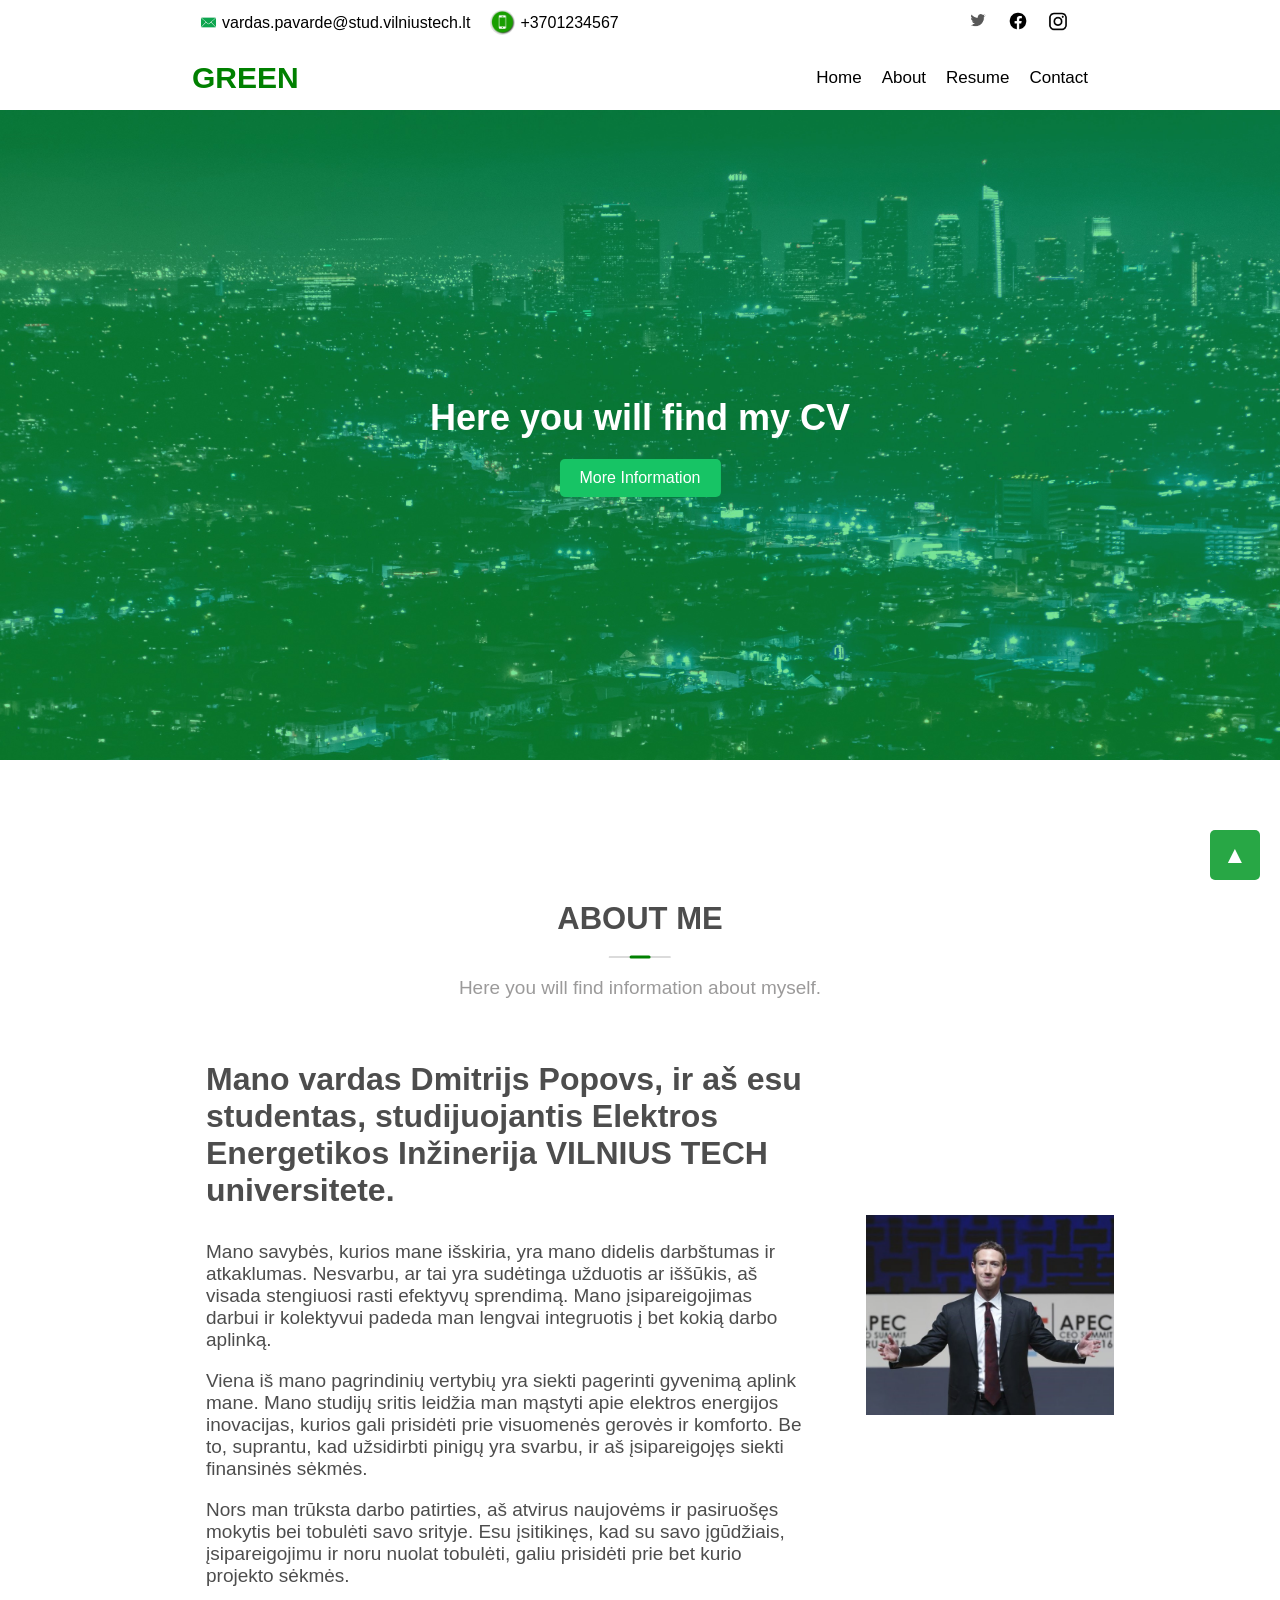
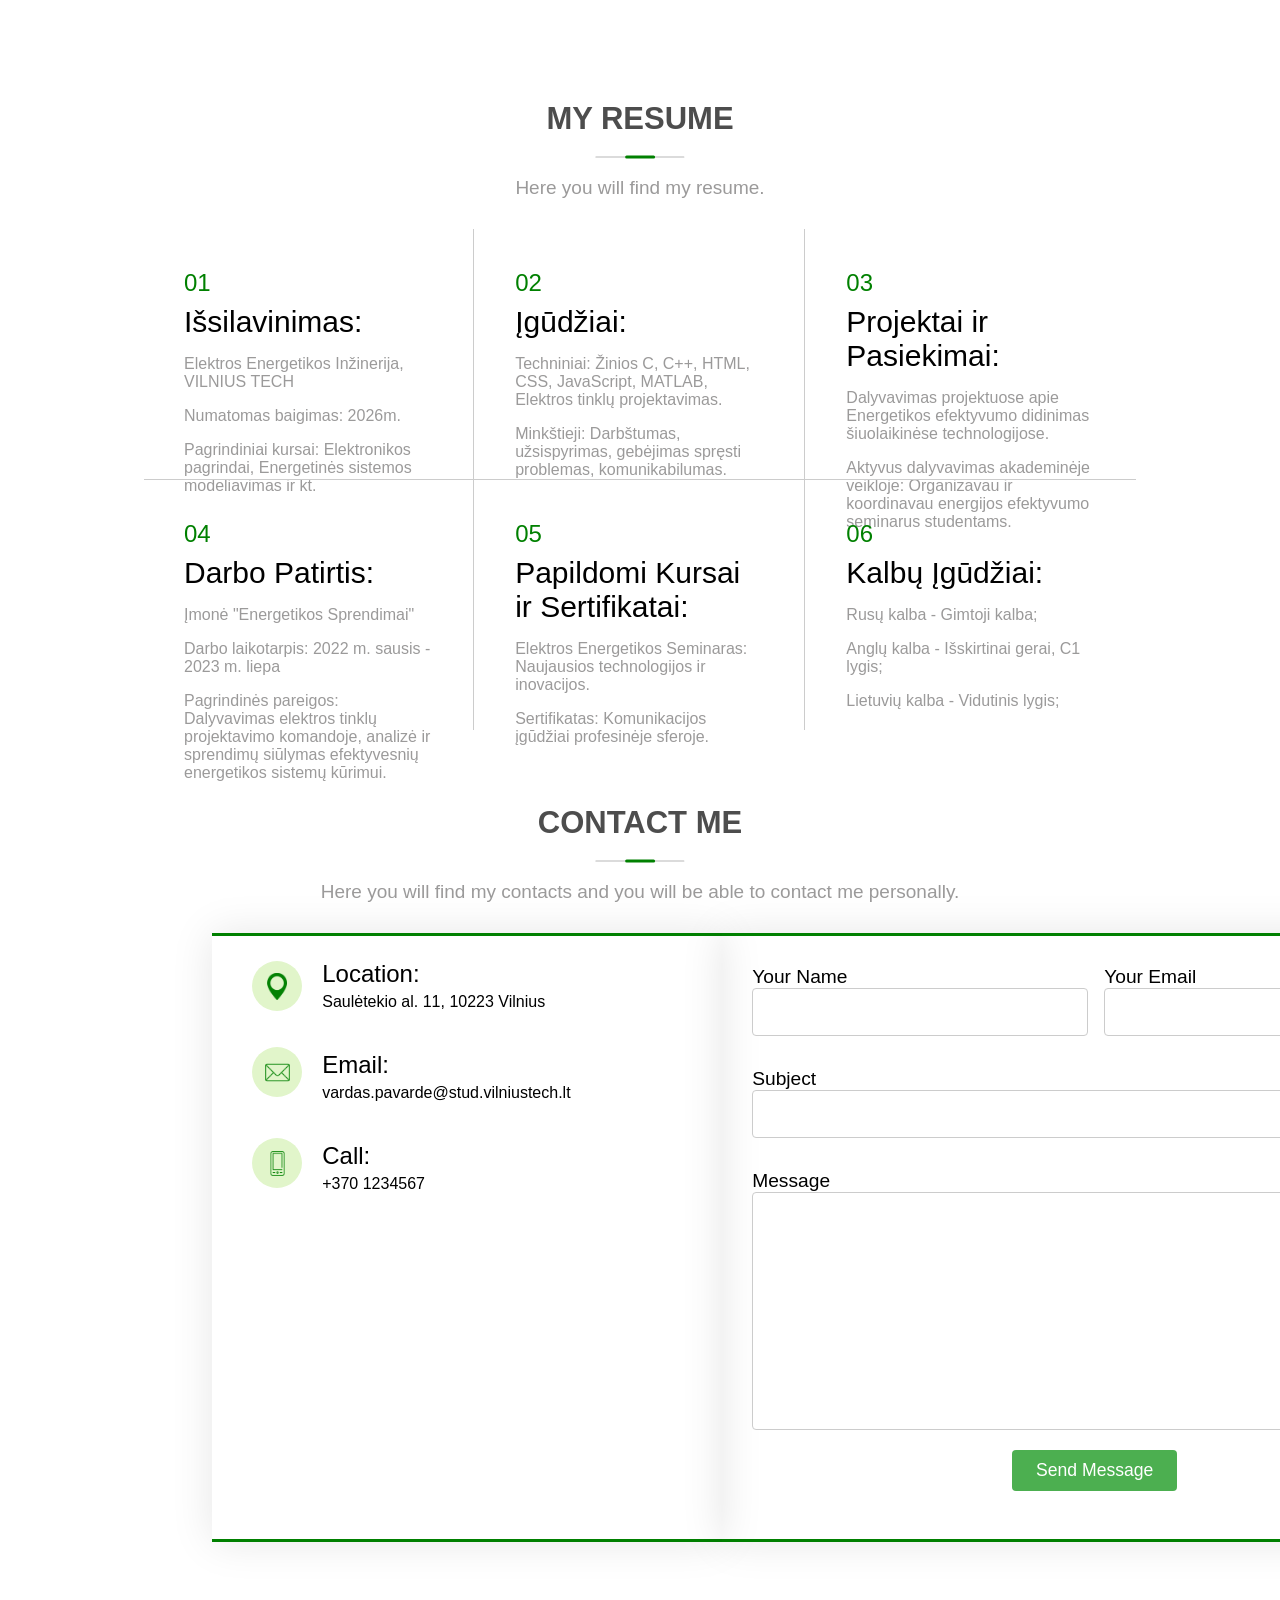
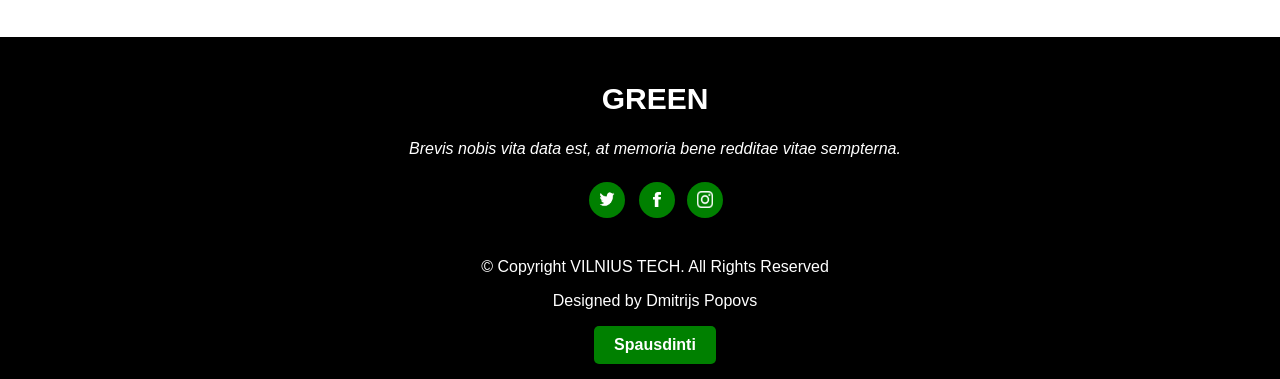
==== Index.html @ 9f22523c "Initial commit" ====
<!DOCTYPE html>
<html lang="lt">
<head>
    <meta charset="UTF-8">
    <meta name="viewport" content="width=device-width, initial-scale=1.0">
    <title>Home</title>

    <link rel="stylesheet" type="text/css" href="vienas.css">
    <link rel="stylesheet" type="text/css" href="print.css" media="print">
    <script src="coffescript.js"></script>
    <link rel="stylesheet" href="https://cdnjs.cloudflare.com/ajax/libs/font-awesome/5.15.3/css/all.min.css" integrity="sha384-oR2A9iJKs1V4Ck6v4+6U6i5H8eheX2SO+TzukVrflKlDl5JHIIdT9/Ayk5IGrZd6" crossorigin="anonymous">
</head>
<body>
    <!-- Quick contacts -->
    <div class="header">
        <div class="contact-info">
          <span class="email">vardas.pavarde@stud.vilniustech.lt</span>
          <span class="phone">+3701234567</span>
        </div>
        <div class="social-icons">
          <a href="https://twitter.com/Markzukerberg" target="_blank"><img src="twitter-icon.png" alt="Twitter"></a>
          <a href="https://facebook.com/zuck" target="_blank"><img src="facebook-icon.png" alt="Facebook"></a>
          <a href="https://instagram.com/zuck" target="_blank"><img src="instagram-icon.png" alt="Instagram"></a>
        </div>
    </div>
    <!-- Navigacijos meniu -->
    <div class="nav-container">
        <nav>
          <p class="logo">GREEN</p>
          <ul>
            <li><a href="Main.html">Home</a></li>
            <li><a href="#" onclick="scrollToSection(event, 'about')">About</a></li>
            <li><a href="#" onclick="scrollToSection(event, 'resume')">Resume</a></li>
            <li><a href="#" onclick="scrollToSection(event, 'contact')">Contact</a></li>
          </ul>
        </nav>
    </div>
      
    <!-- Night City Photo -->
    <div class="container">
        <img src="night.jpg" alt="Your Image" class="full-width-image">
        <div class="overlay-content">
          <h1>Here you will find my CV</h1>
          <a href="apie.html" class="button">More Information</a>
        </div>
    </div>


    <main>
        <!-- "About" -->
        <section id="about">
          <h2 class="center-text">ABOUT ME</h2>
          <div class="divider-container">
            <div class="green-line"></div>
            <div class="divider-line"></div>
          </div>    
          <h2 class="center-text-smaller">Here you will find information about myself.</h2>      
          <div class="about-content">
            <div class="text">
              <div class="text-heading">
                <p>Mano vardas Dmitrijs Popovs, ir aš esu studentas, studijuojantis Elektros Energetikos Inžinerija VILNIUS TECH universitete.</p>
              </div>
              <div class="text-main-about">
                <p>Mano savybės, kurios mane išskiria, yra mano didelis darbštumas ir atkaklumas. Nesvarbu, ar tai yra sudėtinga užduotis ar iššūkis, aš visada stengiuosi rasti efektyvų sprendimą. Mano įsipareigojimas darbui ir kolektyvui padeda man lengvai integruotis į bet kokią darbo aplinką.</p>
                <p>Viena iš mano pagrindinių vertybių yra siekti pagerinti gyvenimą aplink mane. Mano studijų sritis leidžia man mąstyti apie elektros energijos inovacijas, kurios gali prisidėti prie visuomenės gerovės ir komforto. Be to, suprantu, kad užsidirbti pinigų yra svarbu, ir aš įsipareigojęs siekti finansinės sėkmės.</p>
                <p>Nors man trūksta darbo patirties, aš atvirus naujovėms ir pasiruošęs mokytis bei tobulėti savo srityje. Esu įsitikinęs, kad su savo įgūdžiais, įsipareigojimu ir noru nuolat tobulėti, galiu prisidėti prie bet kurio projekto sėkmės.</p>
              </div>
            </div>
            <div class="photo">
              <img src="zuck.jpg" alt="About Zuck">
            </div>
          </div>
        </section>

        <!-- "Resume" -->
        <section id="resume">
          <h2 class="center-text">MY RESUME</h2>
          <div class="divider-container">
            <div class="green-line"></div>
            <div class="divider-line"></div>
          </div>    
          <h2 class="center-text-smaller">Here you will find my resume.</h2>
          
          <div class="main-container-resume">
            <div class="container-resume">
              <div class="number">01</div>
              <div class="resume-heading">Išsilavinimas:</div>
              <div class="resume-text">
                <p>Elektros Energetikos Inžinerija, VILNIUS TECH</p>
                <p>Numatomas baigimas: 2026m.</p>
                <p>Pagrindiniai kursai: Elektronikos pagrindai, Energetinės sistemos modeliavimas ir kt.</p>
              </div>
            </div>
            <div class="container-resume">
              <div class="number">02</div>
              <div class="resume-heading">Įgūdžiai:</div>
              <div class="resume-text">
                <p>Techniniai: Žinios C, C++, HTML, CSS, JavaScript, MATLAB, Elektros tinklų projektavimas.</p>
                <p>Minkštieji: Darbštumas, užsispyrimas, gebėjimas spręsti problemas, komunikabilumas.</p>
              </div>
            </div>
            <div class="container-resume no-right-border">
              <div class="number">03</div>
              <div class="resume-heading">Projektai ir Pasiekimai:</div>
              <div class="resume-text">
                <p>Dalyvavimas projektuose apie Energetikos efektyvumo didinimas šiuolaikinėse technologijose.</p>
                <p>Aktyvus dalyvavimas akademinėje veikloje: Organizavau ir koordinavau energijos efektyvumo seminarus studentams.</p>
              </div>
            </div>
            <div class="separator"></div>
            <div class="container-resume">
              <div class="number">04</div>
              <div class="resume-heading">Darbo Patirtis:</div>
              <div class="resume-text">
                <p>Įmonė "Energetikos Sprendimai"</p>
                <p>Darbo laikotarpis: 2022 m. sausis - 2023 m. liepa</p>
                <p>Pagrindinės pareigos: Dalyvavimas elektros tinklų projektavimo komandoje, analizė ir sprendimų siūlymas efektyvesnių energetikos sistemų kūrimui.</p>
              </div>
            </div>
            <div class="container-resume">
              <div class="number">05</div>
              <div class="resume-heading">Papildomi Kursai ir Sertifikatai:</div>
              <div class="resume-text">
                <p>Elektros Energetikos Seminaras: Naujausios technologijos ir inovacijos.</p>
                <p>Sertifikatas: Komunikacijos įgūdžiai profesinėje sferoje.</p>
              </div>
            </div>
            <div class="container-resume no-right-border">
              <div class="number">06</div>
              <div class="resume-heading">Kalbų Įgūdžiai:</div>
              <div class="resume-text">
                <p>Rusų kalba - Gimtoji kalba;</p>
                <p>Anglų kalba - Išskirtinai gerai, C1 lygis;</p>
                <p>Lietuvių kalba - Vidutinis lygis;</p>
              </div>
            </div>
          </div>

        </section>
    
        <!-- "Contact" -->
        <section id="contact">
          <h2 class="center-text">CONTACT ME</h2>
          <div class="divider-container">
            <div class="green-line"></div>
            <div class="divider-line"></div>
          </div> 
          <h2 class="center-text-smaller">Here you will find my contacts and you will be able to contact me personally.</h2>

          <div class="contact-container">
            <div class="left-container">
              <div class="location-content">
                <div class="location-marker">
                    <img src="marker-icon.png" alt="Marker Icon">
                </div>
                <div class="location-text">
                    <p class="large-bold">Location:</p>
                    <p class="small">Saulėtekio al. 11, 10223 Vilnius</p>
                </div>
              </div>

              <div class="letter-content">
                <div class="letter-marker">
                    <img src="email-icon.png" alt="Marker Icon">
                </div>
                <div class="letter-text">
                    <p class="large-bold">Email:</p>
                    <p class="small">vardas.pavarde@stud.vilniustech.lt</p>
                </div>
              </div>
              
              <div class="call-content">
                <div class="call-marker">
                    <img src="call-icon.png" alt="Marker Icon">
                </div>
                <div class="call-text">
                    <p class="large-bold">Call:</p>
                    <p class="small">+370 1234567</p>
                </div>
              </div>
  
              <iframe 
              src="https://www.google.com/maps/embed?pb=!1m18!1m12!1m3!1d2304.2776367443626!2d25.33702326953212!3d54.72233111229639!2m3!1f0!2f0!3f0!3m2!1i1024!2i768!4f13.1!3m3!1m2!1s0x46dd96e86a61f053%3A0xd4bb20eab67f9bf9!2sVilnius%20Gediminas%20Technical%20University%20(VILNIUS%20TECH)!5e0!3m2!1sru!2s!4v1700775065165!5m2!1sru!2s" 
              width="600" 
              height="450" 
              style="border:0;" 
              allowfullscreen="" 
              loading="lazy" 
              referrerpolicy="no-referrer-when-downgrade">
              </iframe>
            </div>

            <div class="right-container">
              <form action="#" method="post" id="contact-form">
                <div class="label-input-group">
                  <div class="input-row">
                    <label for="name">Your Name</label>
                    <input type="text" id="name" name="name" required>
                  </div>
                  
                  <div class="input-row">
                    <label for="email">Your Email</label>
                    <input type="email" id="email" name="email" required>
                  </div>
                </div>
        
                <div class="ending-input-group">
                  <label for="subject">Subject</label>
                  <input type="text" id="subject" name="subject" required>
          
                  <label for="message">Message</label>
                  <textarea id="message" name="message" rows="4" required></textarea>
                </div>
        
                <button type="submit">Send Message</button>
              </form>
            </div>
          </div>
        </section>
    </main>

    <!-- Bottom section -->
    <div class="page-end">
      <p class="green-text">GREEN</p>
      <p class="normal-text">Brevis nobis vita data est, at memoria bene redditae vitae sempterna.</p>
      <div class="social-icons-bottom">
        <a href="https://twitter.com/Markzukerberg" target="_blank" class="icon1"><img src="twitter-icon-bottom.png" alt="Twitter"></a>
        <a href="https://facebook.com/zuck" target="_blank" class="icon2"><img src="facebook-icon-bottom.png" alt="Facebook"></a>
        <a href="https://instagram.com/zuck" target="_blank" class="icon3"><img src="instagram-icon-bottom.png" alt="Instagram"></a>
      </div>
      <p>&copy Copyright VILNIUS TECH. All Rights Reserved</p>
      <p>Designed by Dmitrijs Popovs</p>
      <print href="#" onclick="printPage()">Spausdinti</print>
    </div>
    
    <!-- Button to scroll to the top -->
    <div class="scroll-to-top">
        <a href="#" class="scroll-button" id="scrollButton">&#9650;</a>
    </div>    

    <script>
      function printPage() {
        window.print(); 
      }
    </script>
</body>
</html>
---- vienas.css ----
body {
    color: rgb(0, 0, 0);
    font-family: Calibri Black, sans-serif;
    margin: 0;
    padding: 0;
    overflow-x: hidden;
}
/* Navigation */
nav {
  position: static;
  display: flex;
  justify-content: space-between;
  align-items: center;
  background-color: white; 
  padding: 10px;
  height: 45px; 
  transition: height 0.3s;
  z-index: 1000;
  margin-left: auto;
  margin-right: auto;
  width: 70%; 
}

.nav-container {
  background-color: white;
  display: flex;
  position: static;
  top: 0;
  width: 100%;
  z-index: 1000;
}

.logo {
  color: green;
  font-size: 30px;
  font-weight: bold;
  padding: 0;
}

nav ul {
  list-style: none;
  display: flex;
  margin: 0;
  padding: 0;
}

nav ul li {
  margin-left: 20px;
  font-size: 17px;
}

nav ul li a {
  text-decoration: none;
  color: black;
}

nav ul li a:hover {
  text-decoration: none;
  color: green;
  transition: 0.4s;
}
/* -------------- */

/* Quick contacts */
.header {
  background-color: rgb(255, 255, 255);
  padding: 10px;
  display: flex;
  justify-content: space-between;
  align-items: center;
  position: static;
  margin-left: auto;
  margin-right: auto;
  width: 70%;
}


.contact-info {
  display: flex;
  align-items: center;
}

.email,
.phone {
  margin-right: 20px;
  position: relative;
  display: flex; 
  align-items: center;
  font-size: 16px;
}

.email::before,
.phone::before {
  content: "";
  width: 25px;
  height: 25px;
  background-color: green;
  border-radius: 50%;
  margin-right: 5px;
}

.email::before {
  background-image: url('letter333-icon.jpg');
  background-size: cover;
}

.phone::before {
  background-image: url('phone-icon.png'); 
  background-size: cover;
}

.social-icons {
  display: flex;
}

.social-icons a {
  margin-right: 20px;
}

.social-icons img {
  width: 20px; 
  height: auto;
}
  /* -------------- */

  /* Night City Photo */
  .container {
    position: relative;
  }
  
  .full-width-image {
    width: 100%;
    height: 650px;
    display: block;
  }
  
  .overlay-content {
    position: absolute;
    top: 50%;
    left: 50%;
    transform: translate(-50%, -50%);
    text-align: center;
    color: white; 
  }
  
  .overlay-content h1 {
    font-size: 36px;
    margin-bottom: 20px;
  }
  
  .button {
    display: inline-block;
    padding: 10px 20px;
    background-color: #17c465; 
    color: white; 
    text-decoration: none;
    border-radius: 5px;
    font-size: 16px;
  }
  /* -------------- */

  /* Button to scroll to the top */
  .scroll-to-top {
    position: fixed;
    bottom: 20px;
    right: 20px;
    z-index: 1000;
  }
  
  .scroll-button {
    display: block;
    width: 50px;
    height: 50px;
    background-color: #28A745; 
    color: white;
    text-align: center;
    line-height: 50px;
    font-size: 24px;
    text-decoration: none;
    border-radius: 5px;
    cursor: pointer;
  }
  
  .scroll-button:hover {
    background-color: #218838; 
  }
  /* -------------- */

  /* Main section */
  main {
    text-align: center;
    padding: 20px;
  }

  .center-text {
    margin-bottom: 20px;
    font-weight: bold;
    font-size: 31px;
    color: rgb(77, 77, 77);
  }

  .center-text-smaller {
    margin-top: 5px;
    margin-bottom: 30px;
    font-size: 19px;
    color: rgb(155, 154, 154);
    font-family: 'Gill Sans', 'Gill Sans MT', Calibri, 'Trebuchet MS', sans-serif;
    font-weight: normal;
  }

  .divider-container {
    position: relative;
    width: 20%;
    margin-bottom: 40px;
    margin-right:  auto;
    margin-left:  auto;
  }
  
  .green-line {
    position: absolute;
    top: 50%;
    left: 50%;
    transform: translate(-50%, -50%);
    height: 3px;
    width: 12%; 
    background-color: green;
    z-index: 10;
    border-radius: 8px;
  }
  
  .divider-line {
    position: absolute;
    top: 50%;
    left: 50%;
    transform: translate(-50%, -50%);
    height: 1px;
    width: 36%; 
    background-color: rgb(184, 184, 184);
    z-index: 9;
    border-radius: 8px;
  }
/* About */
  #about {
    background-color: #fff;
    margin: 75px auto;
    padding: 20px;
    width: 70%;
  }
  
  .about-content {
    display: flex;
    justify-content: center;
    align-items: center;
  }
  
  .text {
    text-align: left;
    margin-right: 20px;
    max-width: 600px;
    overflow-wrap: break-word;
    font-family: 'Gill Sans', 'Gill Sans MT', Calibri, 'Trebuchet MS', sans-serif;
  }
  
  .text-heading {
    margin-bottom: 10px;
    font-weight: bold;
    font-size: 32px;
    color: rgb(77, 77, 77);
  }

  .text-main-about {
    margin-bottom: 10px;
    font-size: 19px;
    color: rgb(77, 77, 77);
  }
  
  .photo img {
    width: 100%;
    height: auto;
    position: relative;
    left: 40px;
  }
  /* ----- */

  /* Resume */
  #resume {
    text-align: center;
    margin: 75px auto;
    align-items: center;
  }

  .main-container-resume {
    display: flex;
    flex-wrap: wrap;
    justify-content: space-between;
    background-color: white;
    width: 80%;
    margin-left: auto;
    margin-right: auto;
  }
  
  .container-resume {
    box-sizing: border-box;
    width: calc(33.3333% - 1px);
    height: 250px;
    padding: 40px;
    text-align: left;
  }
  
  .number {
    color: green;
    font-size: 24px;
    margin-bottom: 8px;
  }

  .resume-heading {
    color: black;
    font-size: 30px;
    margin-top: 8px;
    margin-bottom: 8px;
  }

  .resume-text {
    color: rgb(155, 154, 154);
    margin-top: 4px;
    margin-bottom: 4px;
  }

  .separator {
    width: 100%;
    height: 1px;
    background-color: #ccc;
    box-sizing: border-box;
  }

  .container-resume:not(.no-right-border) {
    border-right: 1px solid #ccc;
  }

  /* ------ */
  
  /* Contact */
  #contact {
    text-align: center;
    margin: 75px auto;
    align-items: center;
  }

  .contact-container {
    display: flex;
    justify-content: space-between;
    margin-top: 20px;
    margin-left: auto;
    margin-right: auto;
    width: 69%;
  } 

  .left-container {
    text-align: left;
    border-top: 3px solid green;
    border-bottom: 3px solid green;
    box-shadow: 0px 0px 40px rgba(0, 0, 0, 0.1);
  }

  .location-content {
    display: flex;
    align-items: center;
    margin-left: 40px;
    width: 470px;
  }

  .location-marker {
    display: flex;
    justify-content: center;
    align-items: center;
    position: relative;
    background-color: #e1f5ca;
    border-radius: 50%;
    width: 50px;
    height: 50px;
    overflow: hidden;
    margin-top: 10px; 
    transition: background-color 0.9s;
  }

  .location-marker img {
      width: 40%;
      height: auto;
  }

  .location-marker::before {
    content: url('marker-icon.png');
    position: absolute;
    top: 0;
    left: 0;
    width: 100%;
    height: 100%;
  }

  .location-content:hover .location-marker {
    background-color: green;
  }

  .location-content:hover .location-marker::before, .location-content:hover .location-marker img {
    content: url('marker-icon-light.png');
  }

  .letter-content {
    display: flex;
    align-items: center;
    margin-left: 40px;
    width: 470px;
  }

  .letter-marker {
    display: flex;
    justify-content: center;
    align-items: center;
    position: relative;
    background-color: #e1f5ca; 
    border-radius: 50%; 
    width: 50px;
    height: 50px;
    overflow: hidden;
    transition: background-color 0.9s;
  }

  .letter-marker img {
    width: 50%;
    height: auto;
  }

  .letter-marker::before {
    content: url('email-icon.png');
    position: absolute;
    top: 0;
    left: 0;
    width: 100%;
    height: 100%;
  }

  .letter-content:hover .letter-marker {
    background-color: green;
  }

  .letter-content:hover .letter-marker::before, .letter-content:hover .letter-marker img {
    content: url('email-icon-light.png');
  }

  .call-content {
    display: flex;
    align-items: center; 
    margin-left: 40px;
    width: 470px;
  }

  .call-marker {
    display: flex;
    justify-content: center;
    align-items: center;
    position: relative;
    background-color: #e1f5ca;
    border-radius: 50%; 
    width: 50px; 
    height: 50px; 
    overflow: hidden; 
    transition: background-color 0.9s;
  }

  .call-marker img {
    width: 50%; 
    height: auto; 
  }

  .call-marker::before {
    content: url('call-icon.png');
    position: absolute;
    top: 0;
    left: 0;
    width: 100%;
    height: 100%;
  }

  .call-content:hover .call-marker {
    background-color: green;
  }

  .call-content:hover .call-marker::before, .call-content:hover .call-marker img {
    content: url('call-icon-light.png');
  }


  .large-bold {
    font-size: 24px;
    margin-left: 20px;
    margin-bottom: 5px;
  }

  .small {
    font-size: 16px;
    margin-left: 20px;
    margin-top: 5px;
  }

  .right-container {
    text-align: left;
    align-items: center;
    border-top: 3px solid green;
    border-bottom: 3px solid green;
    box-shadow: 0px 0px 40px rgba(0, 0, 0, 0.1);
  }

  form {
    display: flex;
    flex-direction: column;
    width: 750px;
  }

  .label-input-group {
    display: flex;
    flex-direction: row;
    margin-top: 30px;
    margin-left: 30px;
    font-size: 120%;
  }

  .input-row {
    display: flex;
    flex-direction: column;
    margin-right: 16px;
  }

  .ending-input-group {
    display: flex;
    flex-direction: column;
    margin-left: 30px;
    font-size: 120%;
  }

  #name,
  #email{
    width: 318px;
    max-width: 100%;
    padding: 8px;
    margin-bottom: 32px;
    border: 1px solid #ccc;
    height: 30px;
    border-radius: 4px;
    font-size: 110%;
  }
  
  #subject {
    width: 93%;
    max-width: 93%;
    padding: 8px;
    margin-bottom: 32px;
    border: 1px solid #ccc;
    height: 30px;
    border-radius: 4px;
    font-size: 110%;
  }

  #message {
    width: 93%;
    max-width: 93%;
    padding: 8px;
    margin-bottom: 20px;
    border: 1px solid #ccc;
    height: 220px;
    border-radius: 4px;
    resize: vertical;
    font-size: 125%;
  }

  button {
    padding: 10px 15px;
    background-color: #4CAF50; 
    color: white;
    border: none;
    border-radius: 4px;
    cursor: pointer;
    transition: background-color 0.3s; 
    width: 22%;
    margin-left: 290px;
    margin-bottom: 24px;
    font-size: 110%;
  }

  button:hover {
    background-color: #69b66c; 
  }
  /* ------- */
  /* -------------- */

  /* Bottom section */
  .page-end {
    background-color: rgb(0, 0, 0);
    color: white;
    text-align: center;
    padding: 15px;
    position: relative;
    bottom: 0;
    left: 0;
    width: 100%;
    z-index: 1;
  }
  
  .green-text {
    font-weight: bold;
    font-size: 30px;
    margin-bottom: 24px;
  }
  
  .normal-text {
    font-weight: normal;
    font-style: italic;
  }

  .social-icons-bottom {
    display: flex;
    justify-content: center;
    align-items: center;
    margin-top: 25px;
    margin-bottom: 40px;
    z-index: 10;
  }

  .social-icons-bottom a {
    display: inline-block;
    position: relative;
    margin: 5px 18px;
  }

  .icon1 img {
    width: 20px;
    height: 20px;
    margin-top: 1.5px;
  }

  .icon2 img {
    width: 7.5px;
    height: 15px;
    margin-top: 1.5px;
  }

  .icon3 img {
    width: 16.5px;
    height: 16.5px;
    margin-top: 2.5px;
  }

  .social-icons-bottom a::before {
    content: '';
    position: absolute;
    top: 50%;
    left: 50%;
    transform: translate(-50%, -50%);
    width: 36px;
    height: 36px;
    background-color: green;
    border-radius: 30px;
    z-index: -1;
  }

  /* -------------- */

  /*      Map      */
  iframe {
    display: block;
    margin-top: 10px;
    margin-bottom: 40px;
    margin-left: auto;
    margin-right: auto;
    width: 480px;
    height: 280px;
  }
  /* ------------- */

  /*     Print     */
  print {
    display: inline-block;
    padding: 10px 20px;
    font-size: 16px;
    font-weight: bold;
    text-align: center;
    text-decoration: none;
    cursor: pointer;
    color: #fff;
    background-color: green; 
    border: none;
    border-radius: 5px; 
  }

  print:hover {
    background-color: red;
  }
  /* ------------- */
---- print.css ----
body {
    font-family: 'serif';
    text-align: left;
  }
  
  img {
    max-width: 100%;
  }
  
  @media print {
    body {
      font-size: 12pt;
      text-align: left;
    }
  }
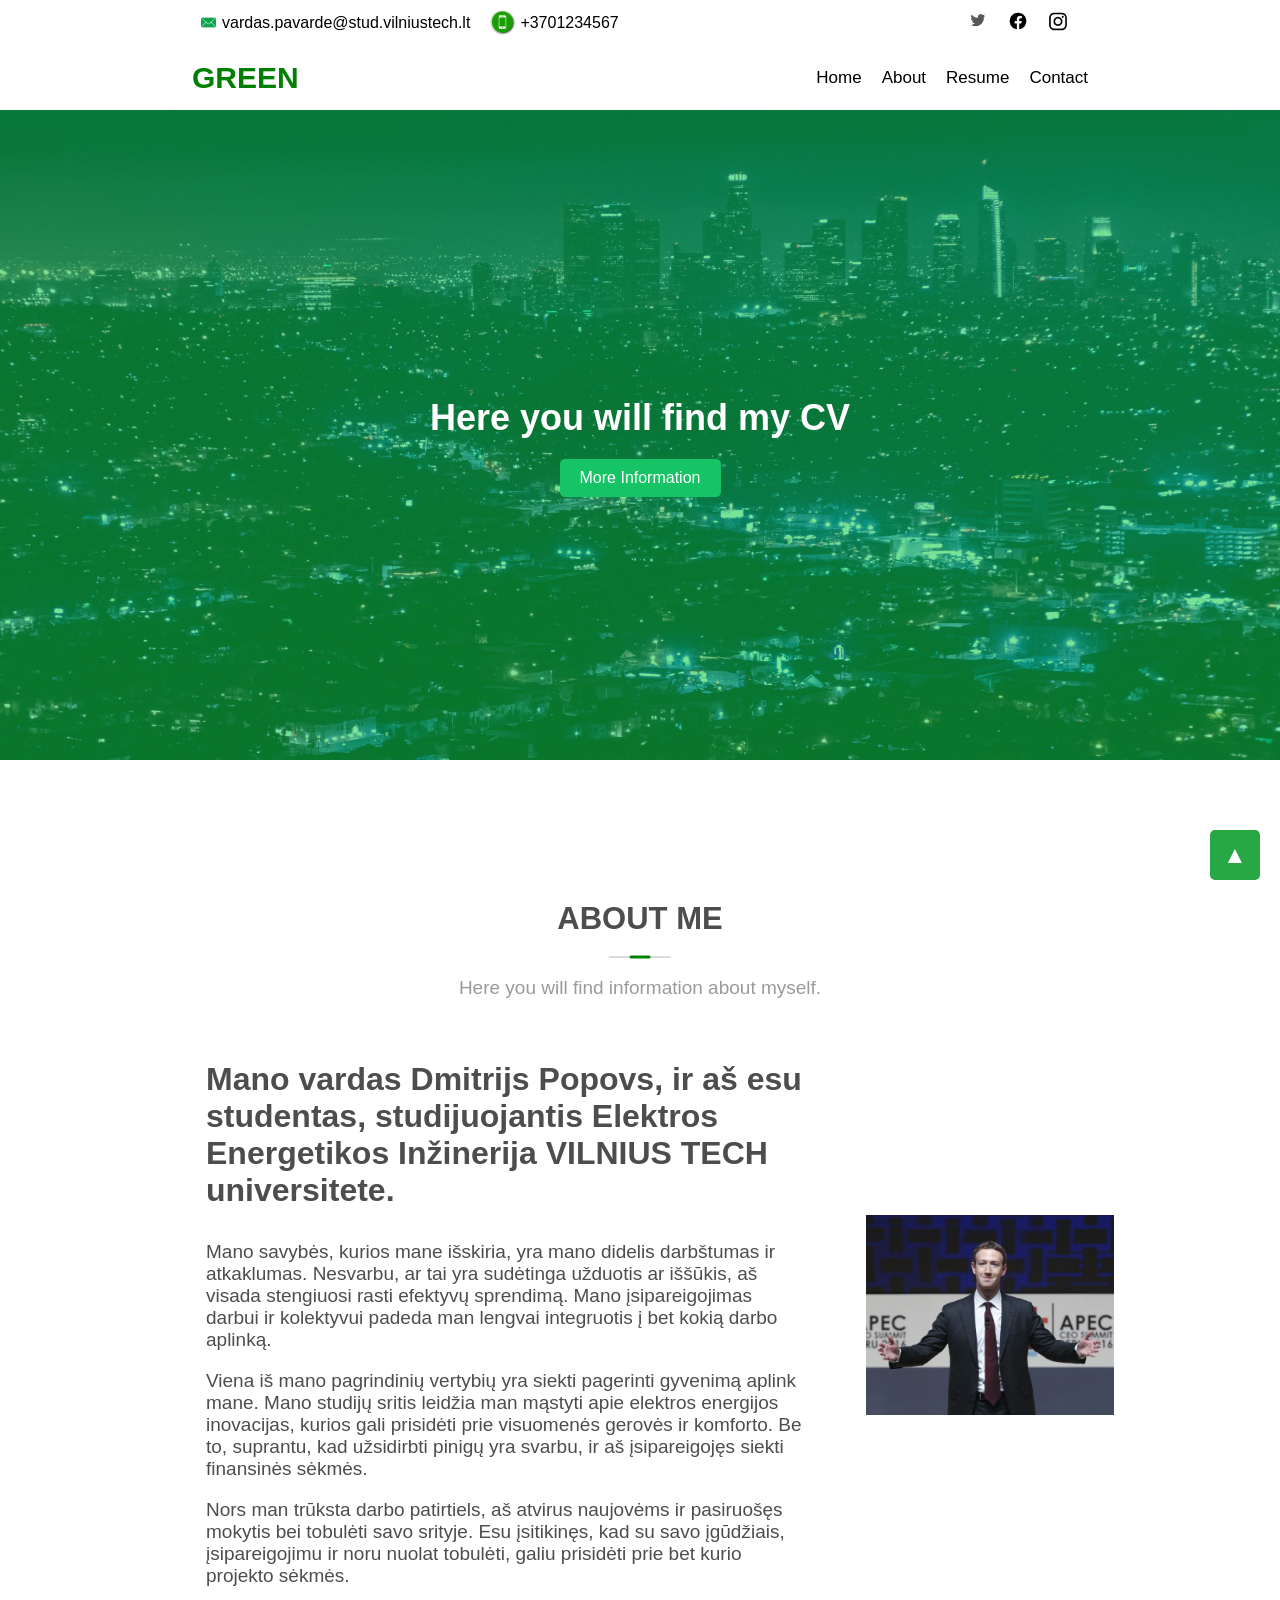
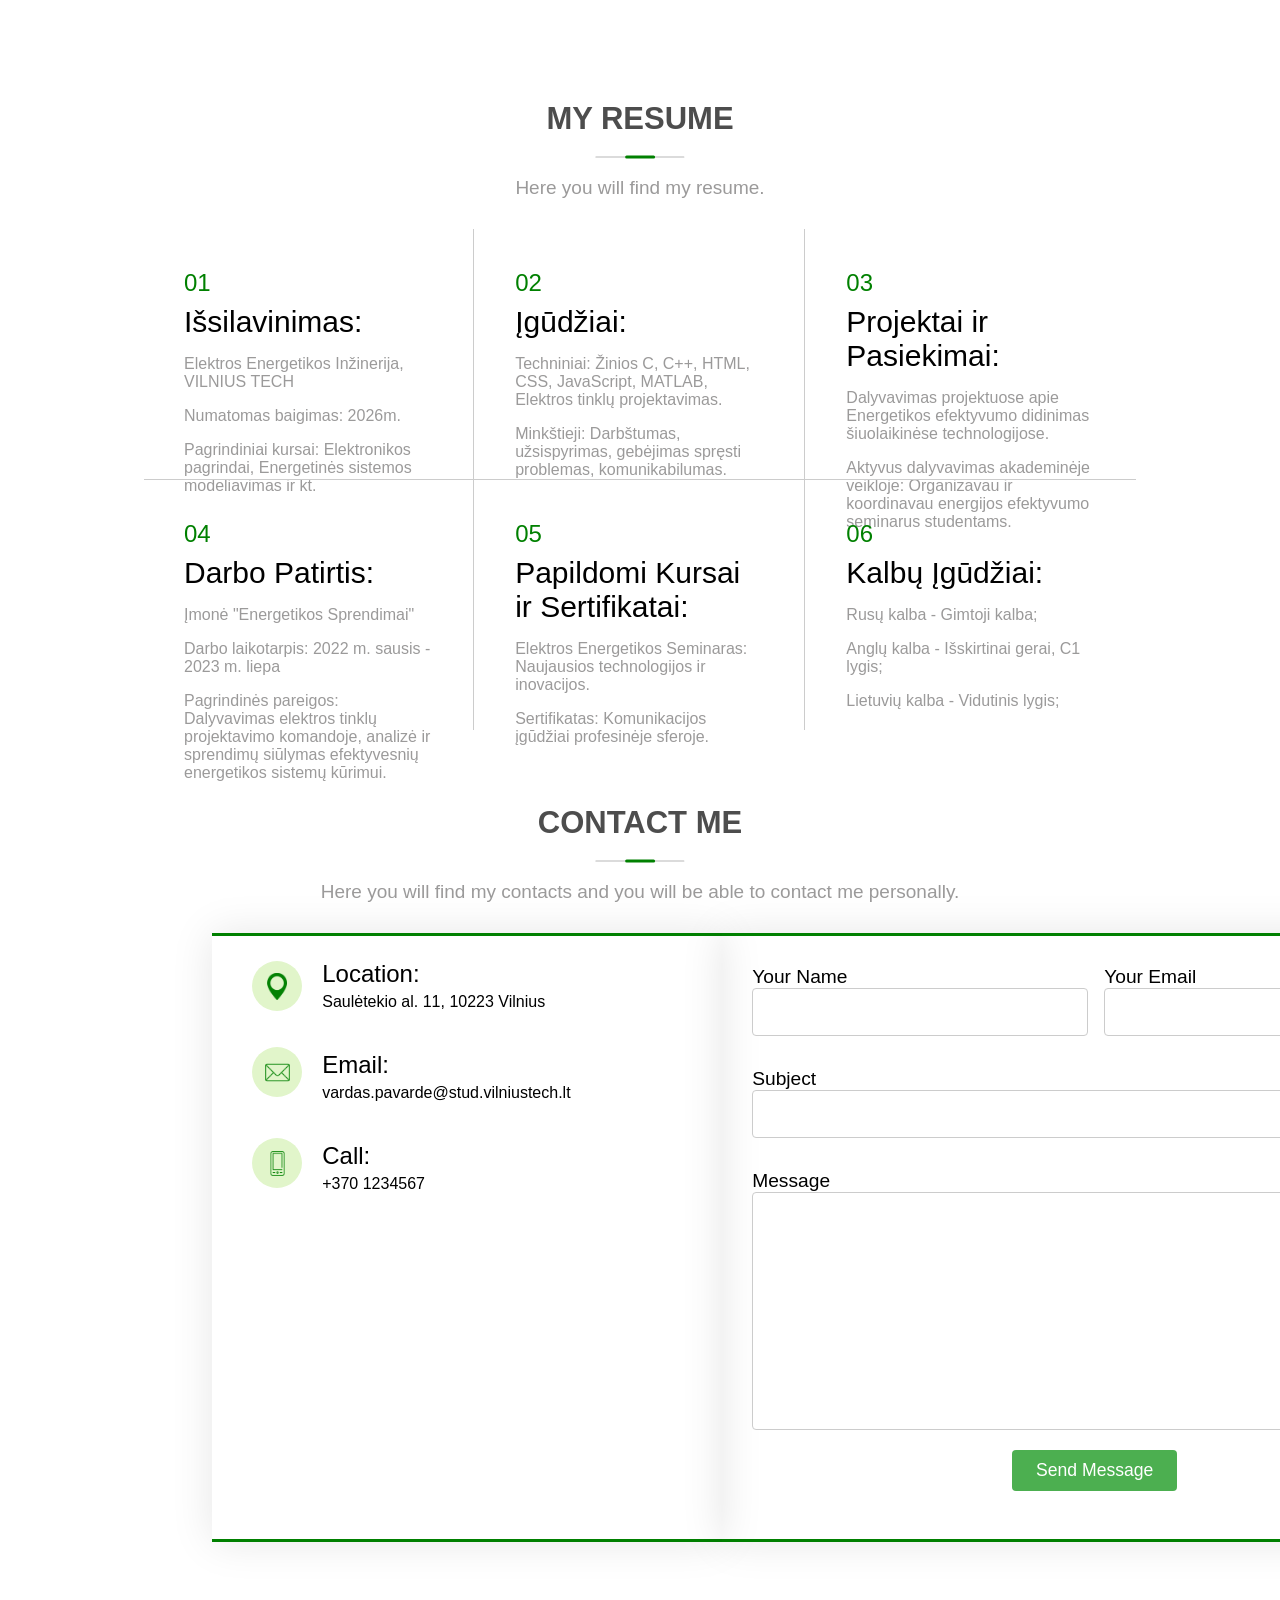
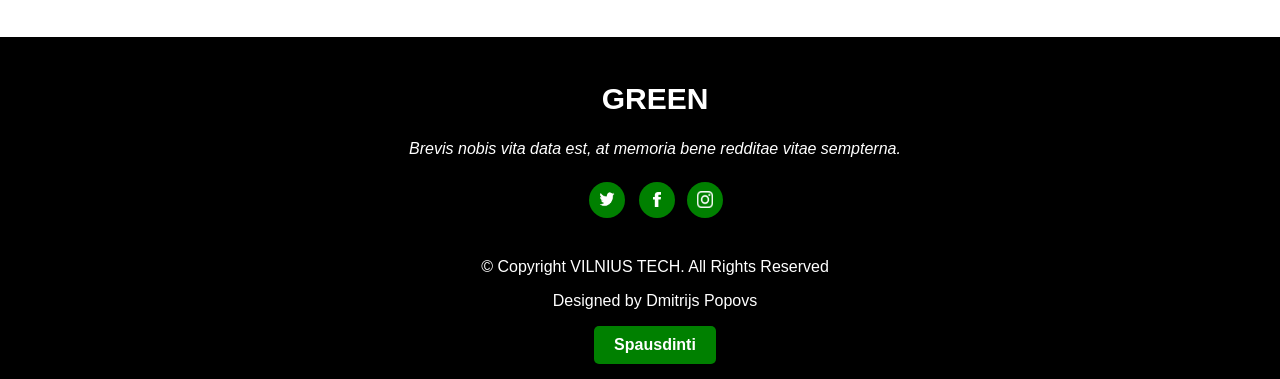
==== commit eb39ead3: "666" ====
--- a/Index.html
+++ b/Index.html
@@ -63,7 +63,7 @@
               <div class="text-main-about">
                 <p>Mano savybės, kurios mane išskiria, yra mano didelis darbštumas ir atkaklumas. Nesvarbu, ar tai yra sudėtinga užduotis ar iššūkis, aš visada stengiuosi rasti efektyvų sprendimą. Mano įsipareigojimas darbui ir kolektyvui padeda man lengvai integruotis į bet kokią darbo aplinką.</p>
                 <p>Viena iš mano pagrindinių vertybių yra siekti pagerinti gyvenimą aplink mane. Mano studijų sritis leidžia man mąstyti apie elektros energijos inovacijas, kurios gali prisidėti prie visuomenės gerovės ir komforto. Be to, suprantu, kad užsidirbti pinigų yra svarbu, ir aš įsipareigojęs siekti finansinės sėkmės.</p>
-                <p>Nors man trūksta darbo patirties, aš atvirus naujovėms ir pasiruošęs mokytis bei tobulėti savo srityje. Esu įsitikinęs, kad su savo įgūdžiais, įsipareigojimu ir noru nuolat tobulėti, galiu prisidėti prie bet kurio projekto sėkmės.</p>
+                <p>Nors man trūksta darbo patirtiels, aš atvirus naujovėms ir pasiruošęs mokytis bei tobulėti savo srityje. Esu įsitikinęs, kad su savo įgūdžiais, įsipareigojimu ir noru nuolat tobulėti, galiu prisidėti prie bet kurio projekto sėkmės.</p>
               </div>
             </div>
             <div class="photo">
